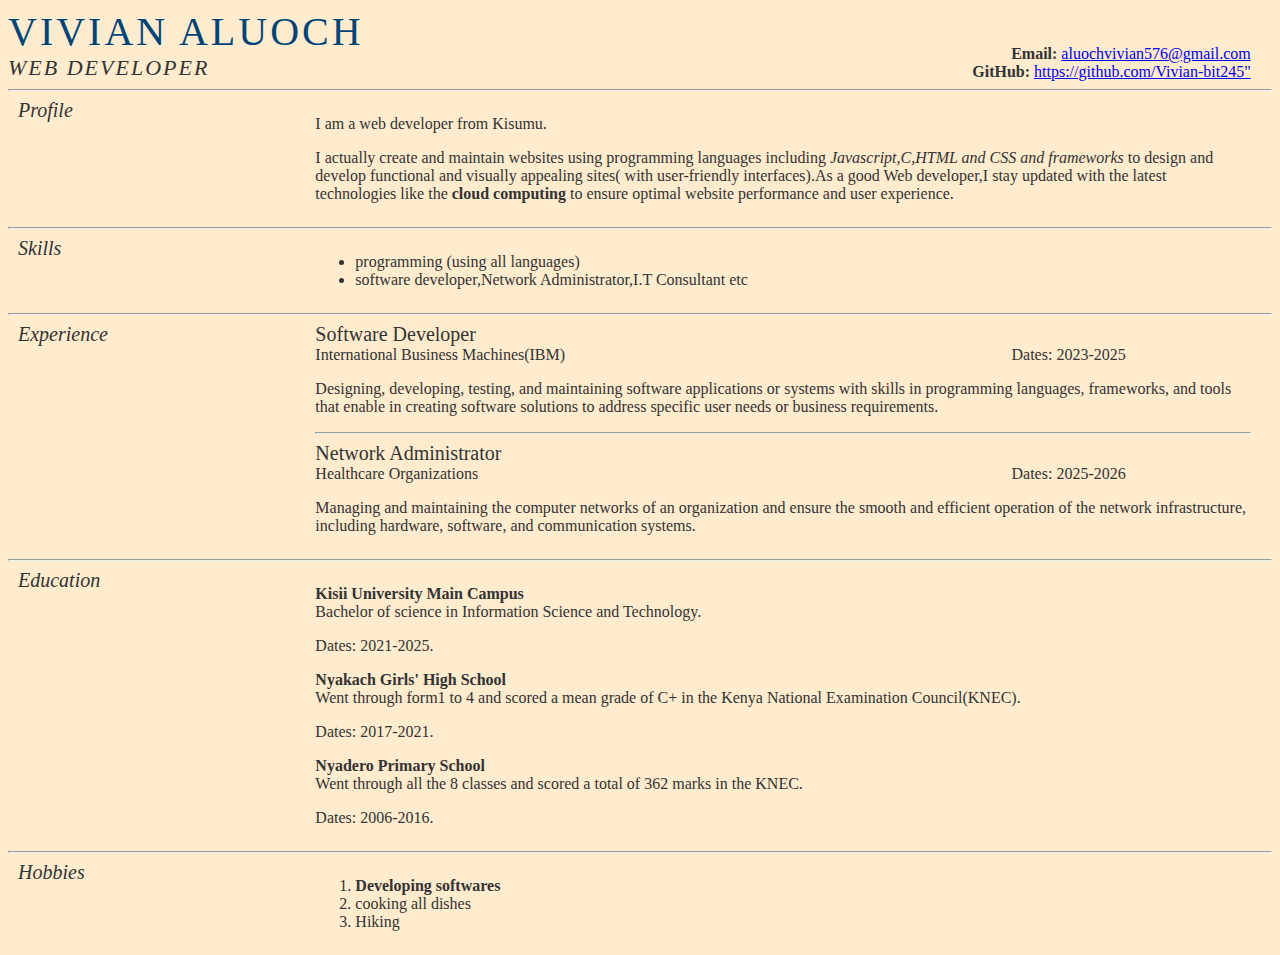
==== index.html @ 3e93d51e "Added contact page" ====
<!DOCTYPE html>
<html lang="en">
<head>
  <style></style>
    <meta charset="UTF-8">
    <meta name="viewport" content="width=device-width, initial-scale=1.0">
    <title>My CV</title>
    <link rel="stylesheet" href="styles.css">
</head>
<body>
  <header id="info">
    <div class="left">
        <h1>Vivian Aluoch</h1>
        <h2>Web Developer</h2>
    </div>
    <div class="right">
        <strong>Email:</strong> <a href="mailto:aluochvivian576@gmail.com">aluochvivian576@gmail.com</a><br>
        <strong>GitHub:</strong> <a href="https://github.com/Vivian-bit245">https://github.com/Vivian-bit245"</a>
    </div>
  </header>

  <main>
    <section id="profile">
        <hr>
        <div class="left">
          <h3>Profile</h3>
          <div class="left"></div>
        </div>
        <div class="right">
          <p>I am a web developer from Kisumu.</p>
          <p>I actually create and maintain websites using programming languages including <em>Javascript,C,HTML and CSS and frameworks</em> to design and develop functional and visually appealing sites( with user-friendly interfaces).As a good Web developer,I stay updated with the latest technologies like the <b>cloud computing </b>to ensure optimal website performance and user experience. </p>
        </div>
    </section>
    <section id="skills">
        <hr>
        <div class="left">
          <h3>Skills</h3>
        </div>
        <div class="right">
          <ul>
            <li>programming (using all languages)</li>
            <li>software developer,Network Administrator,I.T Consultant etc</li>
          </ul>
        </div>
    </section>
    <section id="experience">
        <hr>
          <div class="left">
            <h3>Experience</h3>
          </div>
          <div class="right">
            <div class="work-item">
              <div class="work-title-left">
                <h4>Software Developer</h4>
                <h5>International Business Machines(IBM)</h5>
              </div>
              <div class="work-title-right">
                <h5>Dates: 2023-2025</h5>
              </div>
              <p> Designing, developing, testing, and maintaining software applications or systems with skills in programming languages, frameworks, and tools that enable in creating software solutions to address specific user needs or business requirements.</p>
            </div>
            <hr>
            <div class=""right>
              <div class="work-item">
                <div class="work-title-left">
                  <h4>Network Administrator</h4>
                  <h5>Healthcare Organizations</h5>
                </div>
                <div class="work-title-right">
                  <h5>Dates: 2025-2026</h5>
                </div>
                <p>Managing and maintaining the computer networks of an organization and ensure the smooth and efficient operation of the network infrastructure, including hardware, software, and communication systems. </p>
              </div>
          </div>
    </section>
    <section id="education">
        <hr>
        <div class="left">
          <h3>Education</h3>
        </div>
          <div class="right">
            <p class="school">
              <strong>Kisii University Main Campus</strong><br>
              Bachelor of science in Information Science and Technology.<br>
              <h5>Dates: 2021-2025.</h5>
            </p>

            <p class="school">
              <strong>Nyakach Girls' High School</strong><br>
              Went through form1 to 4 and scored a mean grade of C+ in the Kenya National Examination Council(KNEC).<br>
             <h5>Dates: 2017-2021.</h5>            </p>

            <p class="school">
              <strong>Nyadero Primary School</strong><br>
              Went through all the 8 classes and scored a total of 362 marks in the KNEC.<br>
             <h5>Dates: 2006-2016.</h5>
            </p>
              
          </div>
    </section>
    <section id="Hobbies">
      <hr>
      <div class="left">
        <h3>Hobbies</h3>
      </div>
      <div class="right">
        <ol>
          <li><strong>Developing softwares</strong></li>
          <li>cooking all dishes</li>
          <li>Hiking</li>
        </ol>
        
      </div>

    </section>
  </main>

  <!-- Testing Git -->
</body>
</html>
---- styles.css ----
/*************************************************
                SITE WIDE
*************************************************/

/* FONTS */

body {
    font-family: 'lucida sans';
    font-weight: 200px;
    color: #333;
    background-color: blanchedalmond;
}
h1, h2, h3, h4, h5 {
    font-family: Georgia;
    font-weight: 300;
}    
h1 {
    font-size: 40px;
    color: #047;
    text-transform: uppercase;
    letter-spacing: 3px;
}
h2 {
    font-size: 22px;
    font-style: italic;
    text-transform: uppercase;
    letter-spacing: 2px;
}
h3 {
    font-size: 20px;
    font-style: italic;
    margin: 0 0 0 10px;
}
h4 {
    font-size: 20px;
    margin: 0px;
}
h5 {
    font-size: 16px;
    margin: 0px;
    
}
.dates {
    font-size: 16px;
    margin: 0;
    text-align: right;
}

/*************************************************
                CV
*************************************************/


/* DISPLAY */



.left {
    display: inline-block;
    width: 49%;
    vertical-align: top;
}

.right {
    display: inline-block;
    width: 49%;
}
#info h1 {
    margin: 0;
}
#info h2 {
    margin: 0;
}
#info .right {
    vertical-align: bottom;
    text-align: right;
}
#info .left {
    vertical-align: top;
    text-align: left;
}
section .left {
    display: inline-block;
    width: 24% ;
    vertical-align: top;
}
section .right {
    display: inline-block;
    width: 74%;
}
.work-title-left {
    display: inline-block;
    width: 74%
}
.work-title-right {
display: inline-block;
width: 24%;
}

/*************************************************
                CONTACT
*************************************************/
.form-question {
    margin: 20px;
}
.form-question label {
display: block;
margin-bottom: 5px;
}

.form-question input, .form-question textarea {
    width:  80vw;
    border: 1px solid #444;
    border-radius: 5px;
    padding: 5px 10px;
}

#submit {
    padding: 7px 20px;
    background-color: #256ac4;
    color: white;
    border: 0;
    box-shadow: 1px 2px #333;
    border-radius: 4px;
}

.required label::after {
    content: "*";
    color: red;
}
#submit:hover {
    background-color: white;
    color: blue;
    box-shadow: none;
    border: 1px solid blue;
}
#submit:active {
    background-color: aqua;
    color: red;
    box-shadow: 1px;
    border: 1px solid black ;
}
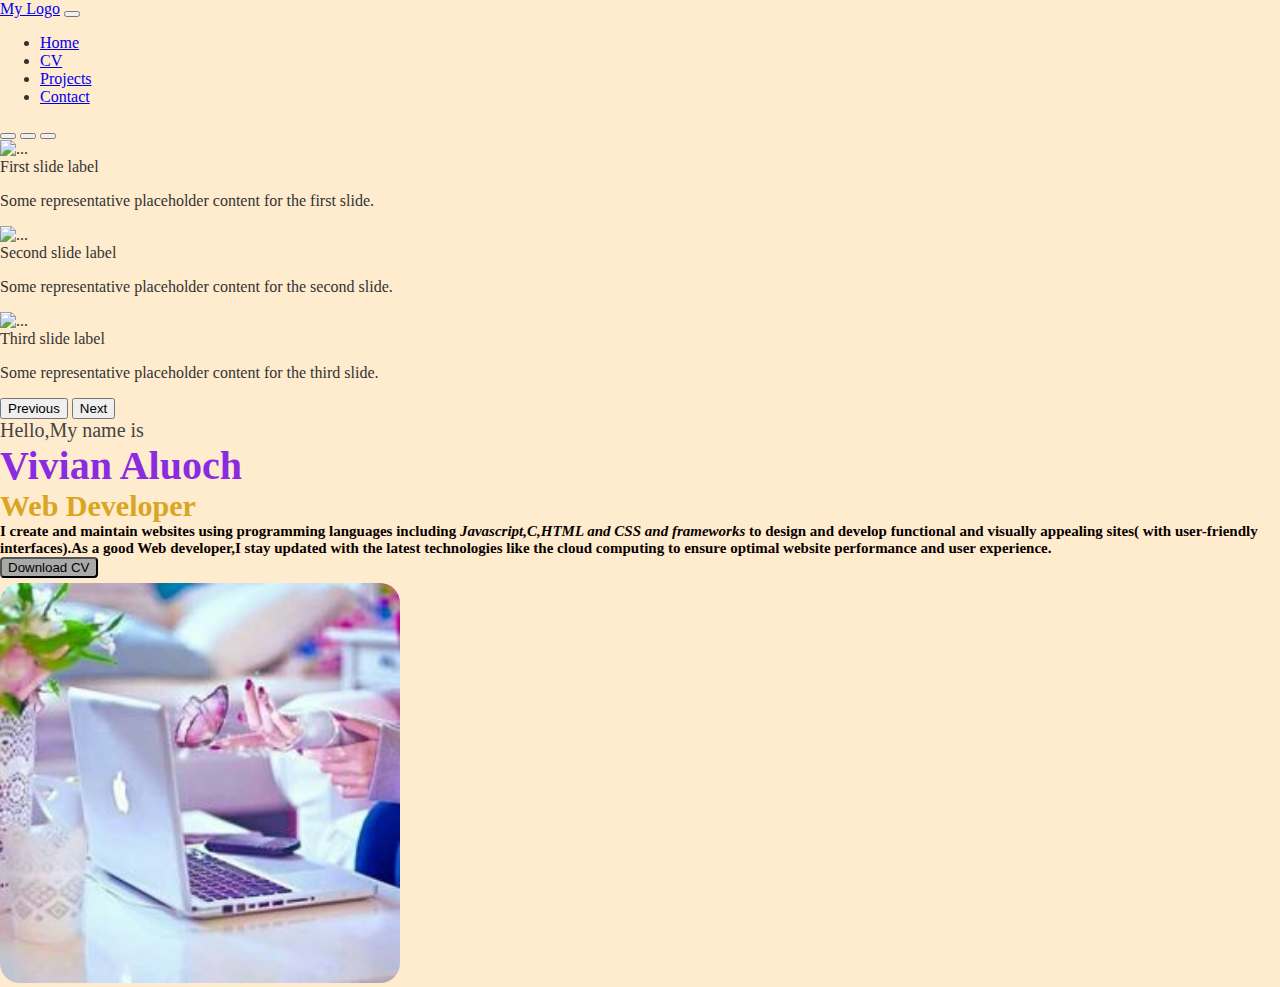
==== commit 06129b10: "All finished projects" ====
--- a/index.html
+++ b/index.html
@@ -1,120 +1,182 @@
 <!DOCTYPE html>
 <html lang="en">
-<head>
-  <style></style>
-    <meta charset="UTF-8">
-    <meta name="viewport" content="width=device-width, initial-scale=1.0">
-    <title>My CV</title>
-    <link rel="stylesheet" href="styles.css">
-</head>
-<body>
-  <header id="info">
-    <div class="left">
-        <h1>Vivian Aluoch</h1>
-        <h2>Web Developer</h2>
-    </div>
-    <div class="right">
-        <strong>Email:</strong> <a href="mailto:aluochvivian576@gmail.com">aluochvivian576@gmail.com</a><br>
-        <strong>GitHub:</strong> <a href="https://github.com/Vivian-bit245">https://github.com/Vivian-bit245"</a>
-    </div>
-  </header>
-
-  <main>
-    <section id="profile">
-        <hr>
-        <div class="left">
-          <h3>Profile</h3>
-          <div class="left"></div>
-        </div>
-        <div class="right">
-          <p>I am a web developer from Kisumu.</p>
-          <p>I actually create and maintain websites using programming languages including <em>Javascript,C,HTML and CSS and frameworks</em> to design and develop functional and visually appealing sites( with user-friendly interfaces).As a good Web developer,I stay updated with the latest technologies like the <b>cloud computing </b>to ensure optimal website performance and user experience. </p>
-        </div>
-    </section>
-    <section id="skills">
-        <hr>
-        <div class="left">
-          <h3>Skills</h3>
-        </div>
-        <div class="right">
-          <ul>
-            <li>programming (using all languages)</li>
-            <li>software developer,Network Administrator,I.T Consultant etc</li>
+  <head>
+    <meta charset="UTF-8" />
+    <meta name="viewport" content="width=device-width, initial-scale=1.0" />
+    <title>Home</title>
+    <link rel="preconnect" href="https://fonts.googleapis.com" />
+    <link rel="preconnect" href="https://fonts.gstatic.com" crossorigin />
+    <link
+      href="https://fonts.googleapis.com/css2?family=Rubik:wght@300;400;500;700;900&display=swap"
+      rel="stylesheet"
+    />
+    <link
+      href="https://cdn.jsdelivr.net/npm/bootstrap@5.3.0/dist/css/bootstrap.min.css"
+      rel="stylesheet"
+      integrity="sha384-9ndCyUaIbzAi2FUVXJi0CjmCapSmO7SnpJef0486qhLnuZ2cdeRhO02iuK6FUUVM"
+      crossorigin="anonymous"
+    />
+    <link rel="stylesheet" href="styles.css" />
+  </head>
+  <body>
+    <div class="container-fluid">
+      <!--<nav class="navbar">
+        <div class="container">
+          <div class="logo">My Logo</div>
+          <ul class="nav">
+            <li><a href="#">Home</a></li>
+            <li><a href="./cv.html">CV</a></li>
+            <li><a href="./projects.html">Projects</a></li>
+            <li><a href="./contact.html">Contact</a></li>
           </ul>
         </div>
-    </section>
-    <section id="experience">
-        <hr>
-          <div class="left">
-            <h3>Experience</h3>
+      </nav>-->
+
+      <nav class="navbar navbar-expand-lg bg-primary" data-bs-theme="dark">
+        <div class="container-fluid">
+          <a class="navbar-brand" href="#">My Logo</a>
+          <button
+            class="navbar-toggler"
+            type="button"
+            data-bs-toggle="collapse"
+            data-bs-target="#navbarSupportedContent"
+            aria-controls="navbarSupportedContent"
+            aria-expanded="false"
+            aria-label="Toggle navigation"
+          >
+            <span class="navbar-toggler-icon"></span>
+          </button>
+          <div
+            class="collapse navbar-collapse bg-primary"
+            id="navbarSupportedContent"
+          >
+            <ul class="navbar-nav ms-auto mb-2 mb-lg-0">
+              <li class="nav-item">
+                <a class="nav-link active" aria-current="page" href="#">Home</a>
+              </li>
+              <li class="nav-item">
+                <a class="nav-link" aria-current="page" href="./cv.html">CV</a>
+              </li>
+              <li class="nav-item">
+                <a class="nav-link" aria-current="page" href="./projects.html"
+                  >Projects</a
+                >
+              </li>
+              <li class="nav-item">
+                <a class="nav-link" aria-current="page" href="./contact.html"
+                  >Contact</a
+                >
+              </li>
+            </ul>
           </div>
-          <div class="right">
-            <div class="work-item">
-              <div class="work-title-left">
-                <h4>Software Developer</h4>
-                <h5>International Business Machines(IBM)</h5>
-              </div>
-              <div class="work-title-right">
-                <h5>Dates: 2023-2025</h5>
-              </div>
-              <p> Designing, developing, testing, and maintaining software applications or systems with skills in programming languages, frameworks, and tools that enable in creating software solutions to address specific user needs or business requirements.</p>
+        </div>
+      </nav>
+
+      <div
+        id="carouselExampleCaptions"
+        class="carousel slide"
+        data-bs-ride="carousel"
+      >
+        <div class="carousel-indicators">
+          <button
+            type="button"
+            data-bs-target="#carouselExampleCaptions"
+            data-bs-slide-to="0"
+            class="active"
+            aria-current="true"
+            aria-label="Slide 1"
+          ></button>
+          <button
+            type="button"
+            data-bs-target="#carouselExampleCaptions"
+            data-bs-slide-to="1"
+            aria-label="Slide 2"
+          ></button>
+          <button
+            type="button"
+            data-bs-target="#carouselExampleCaptions"
+            data-bs-slide-to="2"
+            aria-label="Slide 3"
+          ></button>
+        </div>
+        <div class="carousel-inner">
+          <div class="carousel-item active">
+            <img src="https://unsplash.it/500/300?image="30" class="d-block
+            w-100" alt="...">
+            <div class="carousel-caption d-none d-md-block">
+              <h5>First slide label</h5>
+              <p>
+                Some representative placeholder content for the first slide.
+              </p>
             </div>
-            <hr>
-            <div class=""right>
-              <div class="work-item">
-                <div class="work-title-left">
-                  <h4>Network Administrator</h4>
-                  <h5>Healthcare Organizations</h5>
-                </div>
-                <div class="work-title-right">
-                  <h5>Dates: 2025-2026</h5>
-                </div>
-                <p>Managing and maintaining the computer networks of an organization and ensure the smooth and efficient operation of the network infrastructure, including hardware, software, and communication systems. </p>
-              </div>
           </div>
-    </section>
-    <section id="education">
-        <hr>
-        <div class="left">
-          <h3>Education</h3>
+          <div class="carousel-item">
+            <img src="https://unsplash.it/200/300?image="31" class="d-block
+            w-100" alt="...">
+            <div class="carousel-caption d-none d-md-block">
+              <h5>Second slide label</h5>
+              <p>
+                Some representative placeholder content for the second slide.
+              </p>
+            </div>
+          </div>
+          <div class="carousel-item">
+            <img src="https://unsplash.it/400/300?image="35" class="d-block
+            w-100" alt="...">
+            <div class="carousel-caption d-none d-md-block">
+              <h5>Third slide label</h5>
+              <p>
+                Some representative placeholder content for the third slide.
+              </p>
+            </div>
+          </div>
         </div>
-          <div class="right">
-            <p class="school">
-              <strong>Kisii University Main Campus</strong><br>
-              Bachelor of science in Information Science and Technology.<br>
-              <h5>Dates: 2021-2025.</h5>
-            </p>
+        <button
+          class="carousel-control-prev"
+          type="button"
+          data-bs-target="#carouselExampleCaptions"
+          data-bs-slide="prev"
+        >
+          <span class="carousel-control-prev-icon" aria-hidden="true"></span>
+          <span class="visually-hidden">Previous</span>
+        </button>
+        <button
+          class="carousel-control-next"
+          type="button"
+          data-bs-target="#carouselExampleCaptions"
+          data-bs-slide="next"
+        >
+          <span class="carousel-control-next-icon" aria-hidden="true"></span>
+          <span class="visually-hidden">Next</span>
+        </button>
+      </div>
+      <div class="row align-items-center justify-content-center gx-4 mx-1 py-3">
+        <div class="col-12 col-lg-6 order-lg-first">
+          <div id="intro">Hello,My name is</div>
+          <div id="name">Vivian Aluoch</div>
+          <div id="occ">Web Developer</div>
+          <div id="desc">
+            I create and maintain websites using programming languages including
+            <em>Javascript,C,HTML and CSS and frameworks</em> to design and
+            develop functional and visually appealing sites( with user-friendly
+            interfaces).As a good Web developer,I stay updated with the latest
+            technologies like the <b>cloud computing </b>to ensure optimal
+            website performance and user experience.
+          </div>
+          <a href="cv.html" download
+            ><button type="download" id="download">Download CV</button></a
+          >
+        </div>
+        <div class="col-12 col-lg-6 order-first home-img">
+          <img src="my best dp.jpg" width="400" />
+        </div>
+      </div>
+    </div>
 
-            <p class="school">
-              <strong>Nyakach Girls' High School</strong><br>
-              Went through form1 to 4 and scored a mean grade of C+ in the Kenya National Examination Council(KNEC).<br>
-             <h5>Dates: 2017-2021.</h5>            </p>
-
-            <p class="school">
-              <strong>Nyadero Primary School</strong><br>
-              Went through all the 8 classes and scored a total of 362 marks in the KNEC.<br>
-             <h5>Dates: 2006-2016.</h5>
-            </p>
-              
-          </div>
-    </section>
-    <section id="Hobbies">
-      <hr>
-      <div class="left">
-        <h3>Hobbies</h3>
-      </div>
-      <div class="right">
-        <ol>
-          <li><strong>Developing softwares</strong></li>
-          <li>cooking all dishes</li>
-          <li>Hiking</li>
-        </ol>
-        
-      </div>
-
-    </section>
-  </main>
-
-  <!-- Testing Git -->
-</body>
+    <script
+      src="https://cdn.jsdelivr.net/npm/bootstrap@5.3.0/dist/js/bootstrap.bundle.min.js"
+      integrity="sha384-geWF76RCwLtnZ8qwWowPQNguL3RmwHVBC9FhGdlKrxdiJJigb/j/68SIy3Te4Bkz"
+      crossorigin="anonymous"
+    ></script>
+  </body>
 </html>
--- a/styles.css
+++ b/styles.css
@@ -1,142 +1,264 @@
 /*************************************************
                 SITE WIDE
 *************************************************/
-
+body {
+  margin: 0;
+  padding: 0;
+}
+
+header,
+main {
+  margin: 20px;
+}
 /* FONTS */
 
 body {
-    font-family: 'lucida sans';
-    font-weight: 200px;
-    color: #333;
-    background-color: blanchedalmond;
-}
-h1, h2, h3, h4, h5 {
-    font-family: Georgia;
-    font-weight: 300;
-}    
+  font-family: "lucida sans";
+  font-weight: 200px;
+  color: #333;
+  background-color: blanchedalmond;
+}
+h1,
+h2,
+h3,
+h4,
+h5 {
+  font-family: Georgia;
+  font-weight: 300;
+}
 h1 {
-    font-size: 40px;
-    color: #047;
-    text-transform: uppercase;
-    letter-spacing: 3px;
+  font-size: 40px;
+  color: #047;
+  text-transform: uppercase;
+  letter-spacing: 3px;
 }
 h2 {
-    font-size: 22px;
-    font-style: italic;
-    text-transform: uppercase;
-    letter-spacing: 2px;
+  font-size: 22px;
+  font-style: italic;
+  text-transform: uppercase;
+  letter-spacing: 2px;
 }
 h3 {
-    font-size: 20px;
-    font-style: italic;
-    margin: 0 0 0 10px;
+  font-size: 20px;
+  font-style: italic;
+  margin: 0 0 0 10px;
 }
 h4 {
-    font-size: 20px;
-    margin: 0px;
+  font-size: 20px;
+  margin: 0px;
 }
 h5 {
-    font-size: 16px;
-    margin: 0px;
-    
+  font-size: 16px;
+  margin: 0px;
 }
 .dates {
-    font-size: 16px;
-    margin: 0;
+  font-size: 16px;
+  margin: 0;
+  text-align: right;
+}
+/* NAVBAR */
+/*
+.container {
+  display: flex;
+  justify-content: space-between;
+  height: 100%;
+  align-items: center;
+  max-width: 1100px;
+  margin: 0 auto;
+  padding: 0 30px;
+}
+
+.navbar {
+  background-color: cyan;
+  color: black;
+}
+
+.navbar ul {
+  list-style-type: none;
+  padding: 0;
+  margin: 0;
+  display: flex;
+}
+
+.navbar li {
+  margin-left: 20px;
+}
+
+.navbar a {
+  color: red;
+  text-decoration: none;
+  font-family: Arial, Helvetica, sans-serif;
+  font-size: 18px;
+  font-weight: bold;
+}
+
+.logo {
+  color: red;
+  font-size: x-large;
+  font-family: Arial, Helvetica, sans-serif;
+  font-weight: bold;
+}
+*/
+
+/*************************************************
+                CV
+*************************************************/
+
+.paper-background {
+  background-color: white;
+  max-width: 1000px;
+  margin: 20px auto;
+  padding: 20px auto;
+}
+/* DISPLAY */
+
+@media screen and (min-width: 800px) {
+  #info {
+    display: grid;
+    grid-template-columns: 1fr 1fr;
+    margin: 30px auto;
+  }
+  #info .right {
+    align-self: end;
     text-align: right;
-}
-
-/*************************************************
-                CV
-*************************************************/
-
-
-/* DISPLAY */
-
-
-
-.left {
-    display: inline-block;
-    width: 49%;
-    vertical-align: top;
-}
-
-.right {
-    display: inline-block;
-    width: 49%;
-}
+  }
+  section {
+    display: grid;
+    grid-template-columns: 200px 1fr;
+  }
+}
+@media screen and (max-width: 799px) {
+  #info .left {
+    text-align: center;
+  }
+
+  #info .right {
+    text-align: center;
+    margin-top: 20px;
+  }
+
+  section .right {
+    margin: 20px;
+  }
+}
+
+#info,
+main {
+  max-width: 1000px;
+  padding: 0 20px;
+}
+
+main {
+  margin: 0 auto;
+}
+
 #info h1 {
-    margin: 0;
+  margin: 0;
 }
 #info h2 {
-    margin: 0;
-}
-#info .right {
-    vertical-align: bottom;
-    text-align: right;
-}
-#info .left {
-    vertical-align: top;
-    text-align: left;
-}
-section .left {
-    display: inline-block;
-    width: 24% ;
-    vertical-align: top;
-}
-section .right {
-    display: inline-block;
-    width: 74%;
-}
-.work-title-left {
-    display: inline-block;
-    width: 74%
-}
-.work-title-right {
-display: inline-block;
-width: 24%;
+  margin: 0;
+}
+
+.work-item {
+  display: grid;
+  grid-template-columns: 3fr 1fr;
+}
+
+.work-title p {
+  grid-area: 2 / 1 / 3 / 3;
+}
+
+/*************************************************
+                PROJECTS
+*************************************************/
+
+.projects-wrapper {
+  margin: 20px;
 }
 
 /*************************************************
                 CONTACT
 *************************************************/
+
+.contact-wrapper {
+  margin: 20px;
+}
 .form-question {
-    margin: 20px;
+  margin: 20px;
 }
 .form-question label {
-display: block;
-margin-bottom: 5px;
-}
-
-.form-question input, .form-question textarea {
-    width:  80vw;
-    border: 1px solid #444;
-    border-radius: 5px;
-    padding: 5px 10px;
+  display: block;
+  margin-bottom: 4px;
+}
+
+.form-question input,
+.form-question textarea {
+  width: 80vw;
+  border: 1px solid #444;
+  border-radius: 5px;
+  padding: 5px 10px;
 }
 
 #submit {
-    padding: 7px 20px;
-    background-color: #256ac4;
-    color: white;
-    border: 0;
-    box-shadow: 1px 2px #333;
-    border-radius: 4px;
+  padding: 7px 20px;
+  background-color: #256ac4;
+  color: white;
+  border: 0;
+  box-shadow: 1px 2px #333;
+  border-radius: 4px;
 }
 
 .required label::after {
-    content: "*";
-    color: red;
+  content: "*";
+  color: red;
 }
 #submit:hover {
-    background-color: white;
-    color: blue;
-    box-shadow: none;
-    border: 1px solid blue;
+  background-color: white;
+  color: blue;
+  box-shadow: none;
+  border: 1px solid blue;
 }
 #submit:active {
-    background-color: aqua;
-    color: red;
-    box-shadow: 1px;
-    border: 1px solid black ;
-}+  background-color: aqua;
+  color: red;
+  box-shadow: 1px;
+  border: 1px solid black;
+}
+
+/*************************************************
+                HOME
+*************************************************/
+.intro-text {
+  text-align: center;
+  font-family: rubik, sans-serif;
+}
+
+#intro {
+  font-size: 20px;
+  color: #444;
+}
+#name {
+  font-size: 40px;
+  color: blueviolet;
+  font-weight: bold;
+}
+#occ {
+  font-size: 30px;
+  color: goldenrod;
+  font-weight: bold;
+}
+#desc {
+  font-size: 15px;
+  color: rgb(7, 1, 1);
+  font-weight: bold;
+  justify-content: center;
+}
+#download {
+  border-radius: 4px;
+  margin-bottom: 5px;
+  background-color: darkgray;
+}
+
+.home-img img {
+  border-radius: 20px;
+}
